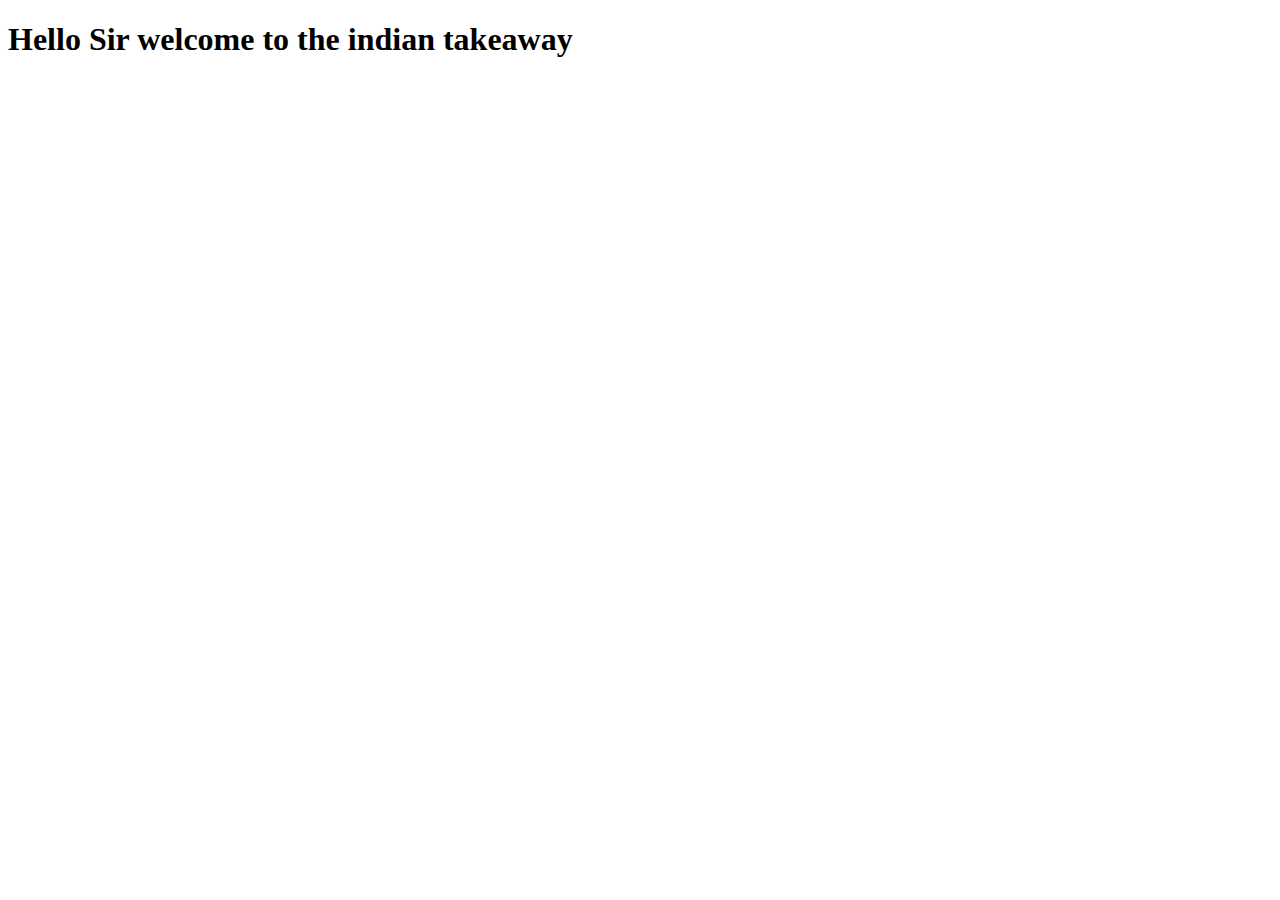
==== index.html @ 186271da "Add files via upload" ====
<!DOCTYPE html>
<html lang="en">
<head>
    <meta charset="UTF-8">
    <title>Hello sir</title>
</head>
<body>
    <h1>Hello Sir welcome to the indian takeaway</h1>
    <iframe height="400px" width="100%" src="https://repl.it/@gideondyke/roan?lite=true" scrolling="no" frameborder="no" allowtransparency="true" allowfullscreen="true" sandbox="allow-forms allow-pointer-lock allow-popups allow-same-origin allow-scripts allow-modals"></iframe>
</body>
</html>
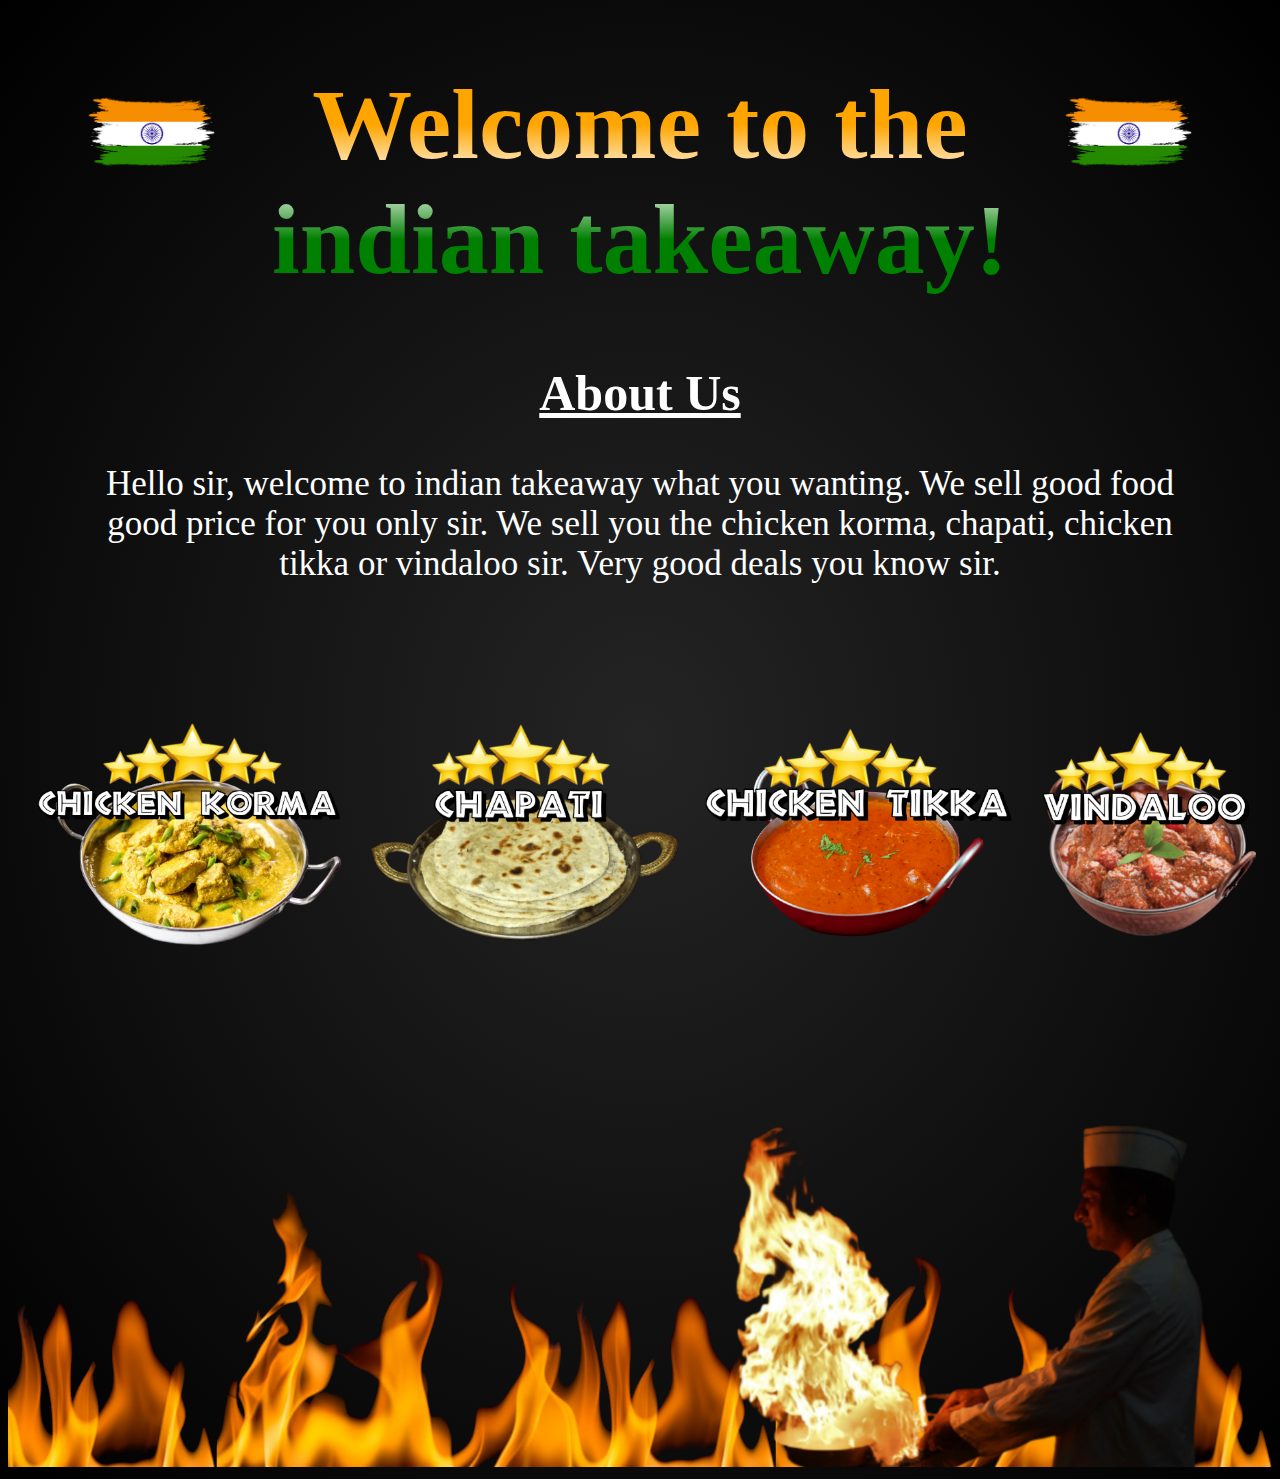
==== commit 2499bba4: "Add files via upload" ====
--- a/index.html
+++ b/index.html
@@ -1,11 +1,30 @@
-<!DOCTYPE html>
-<html lang="en">
-<head>
-    <meta charset="UTF-8">
-    <title>Hello sir</title>
-</head>
-<body>
-    <h1>Hello Sir welcome to the indian takeaway</h1>
-    <iframe height="400px" width="100%" src="https://repl.it/@gideondyke/roan?lite=true" scrolling="no" frameborder="no" allowtransparency="true" allowfullscreen="true" sandbox="allow-forms allow-pointer-lock allow-popups allow-same-origin allow-scripts allow-modals"></iframe>
-</body>
-</html>
+<!DOCTYPE html>
+<html>
+    <head>
+        <title>Indian Takeaway</title>
+        <link rel="stylesheet" href="style.css">
+    </head>
+    <body>
+        <div id="title">
+            <img src="images/india-flag.png" alt="indian-flag" height="70px" id="flag1">
+            <img src="images/india-flag.png" alt="indian-flag" height="70px" id="flag2">
+            <h1>Welcome to the indian takeaway!</h1>
+        </div>
+        <div id="about">
+            <h2>About Us</h2>
+            <p>Hello sir, welcome to indian takeaway what you wanting. We sell good food good price for you only sir. We sell you the chicken korma, chapati, chicken tikka or vindaloo sir. Very good deals you know sir.</p>
+            <br>
+            <br>
+            <br>
+            <br>
+            <br>
+        </div>
+        <div id="images">
+            <img src="images/korma-text.png" alt="Indian Food" width=100%>
+            <img src="images/chapati-text.png" alt="Indian Food" width=100%>
+            <img src="images/tikka-text.png" alt="Indian Food" width=100%>
+            <img src="images/vindaloo-text.png" alt="Indian Food" width=70%>
+        </div>
+        <img src="images/fire-chef-long.png" alt="Indian Chef" width=100%>
+    </body>
+</html>--- a/style.css
+++ b/style.css
@@ -0,0 +1,54 @@
+body {
+    background: repeating-radial-gradient(rgb(36, 36, 36), black);
+}
+
+#title {
+    background: -webkit-linear-gradient(orange,orange, white, green, green);
+    -webkit-background-clip: text;
+    -webkit-text-fill-color: transparent;
+    margin: auto;
+    text-align: center;
+    font-size: 50px;
+}
+#about {
+    color: white;
+    margin: auto;
+    text-align: center;
+}
+#about h2{
+    font-size: 50px;
+    text-decoration: underline;
+}
+#about p{
+    font-size: 35px;
+    padding-left: 5%;
+    padding-right: 5%;
+}
+
+#flag1 {
+    float: left;
+    padding-top: 30px;
+    padding-left: 80px;
+}
+#flag2 {
+    float: right;
+    padding-top: 30px;
+    padding-right: 80px;
+}
+
+#images {
+    width: 25%;
+    margin-left: 1%;
+    align-items: center;
+    display: flex;
+    position: relative;
+    
+}
+#images img{
+    padding: 10px;
+}
+
+#images img:hover {
+    opacity: 50%;
+    transform: rotate(355deg);
+}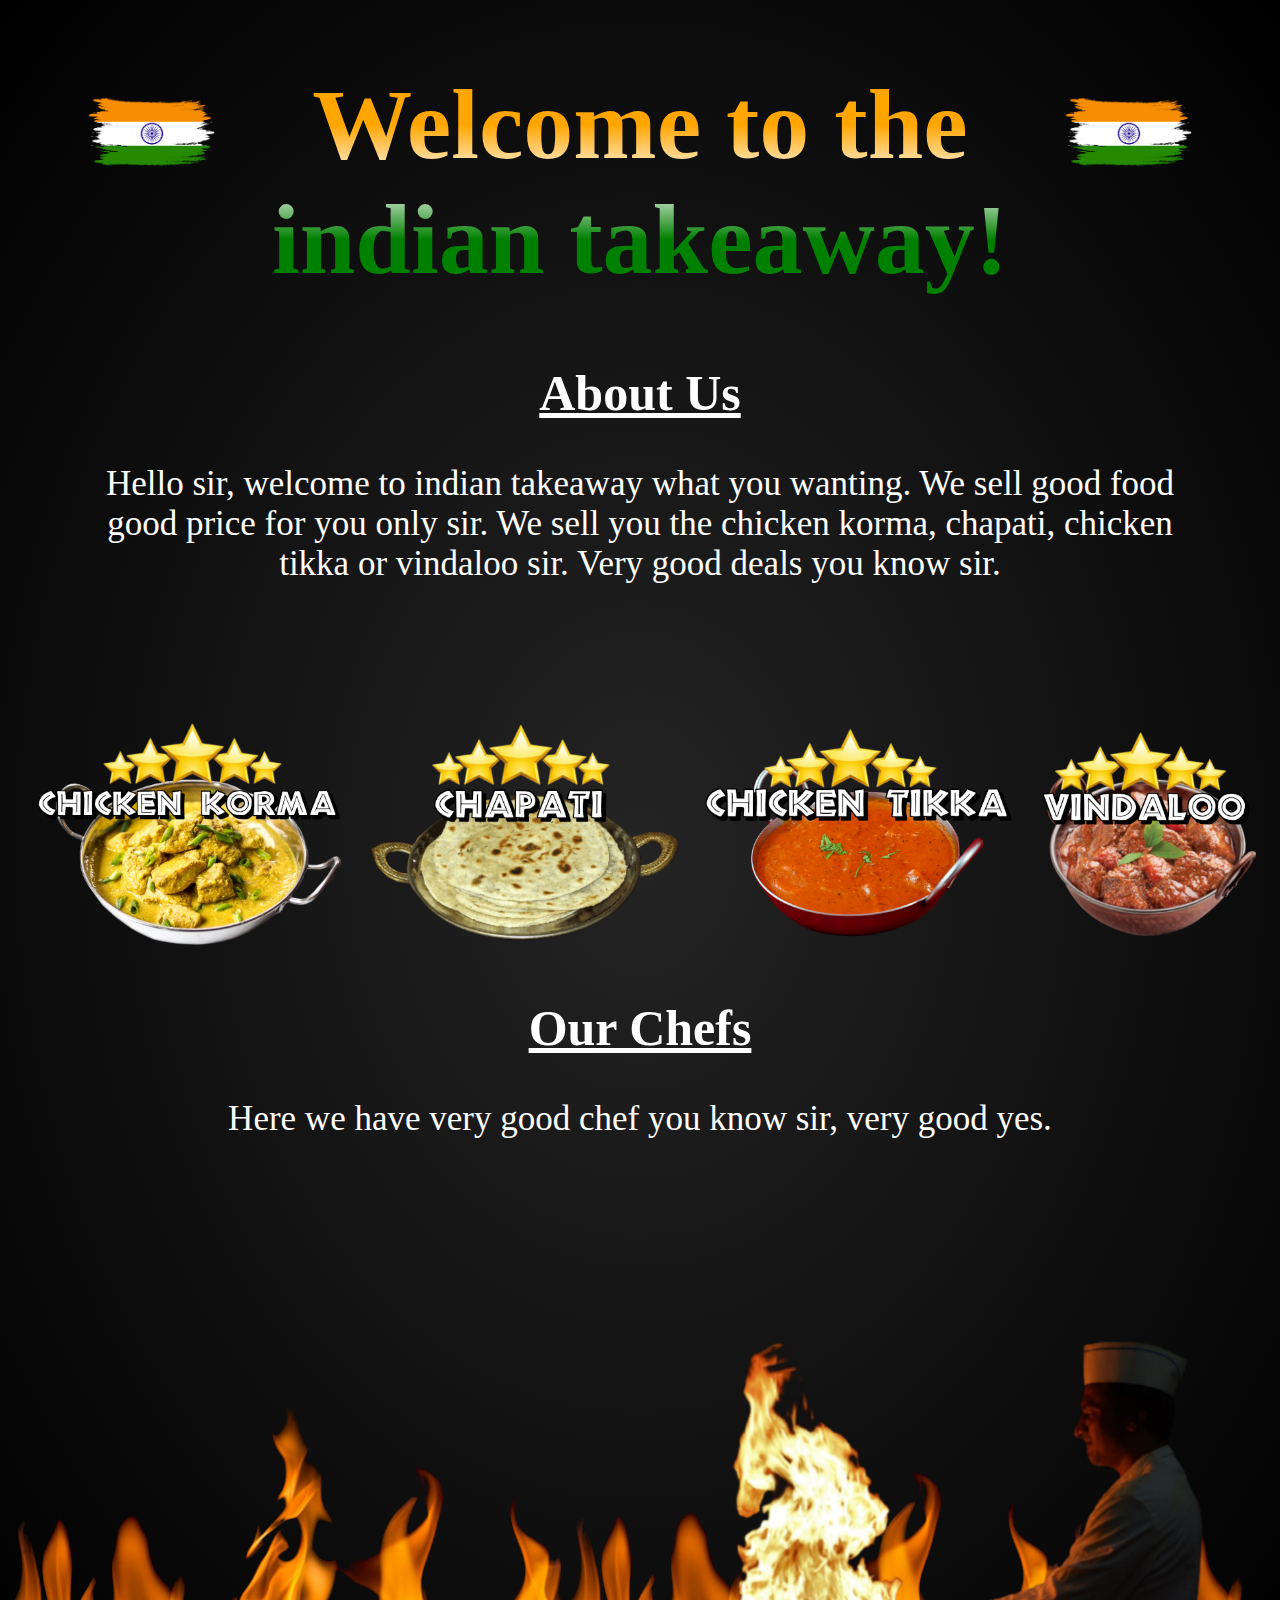
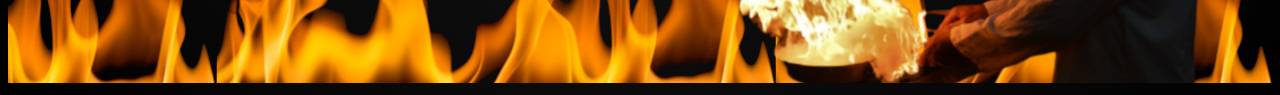
==== commit 5f24bbca: "Update index.html" ====
--- a/index.html
+++ b/index.html
@@ -25,6 +25,10 @@
             <img src="images/tikka-text.png" alt="Indian Food" width=100%>
             <img src="images/vindaloo-text.png" alt="Indian Food" width=70%>
         </div>
+        <div id="about">
+            <h2>Our Chefs</h2>
+            <p>Here we have very good chef you know sir, very good yes.</p>
+        </div>
         <img src="images/fire-chef-long.png" alt="Indian Chef" width=100%>
     </body>
-</html>+</html>
--- a/style.css
+++ b/style.css
@@ -51,4 +51,4 @@
 #images img:hover {
     opacity: 50%;
     transform: rotate(355deg);
-}+}
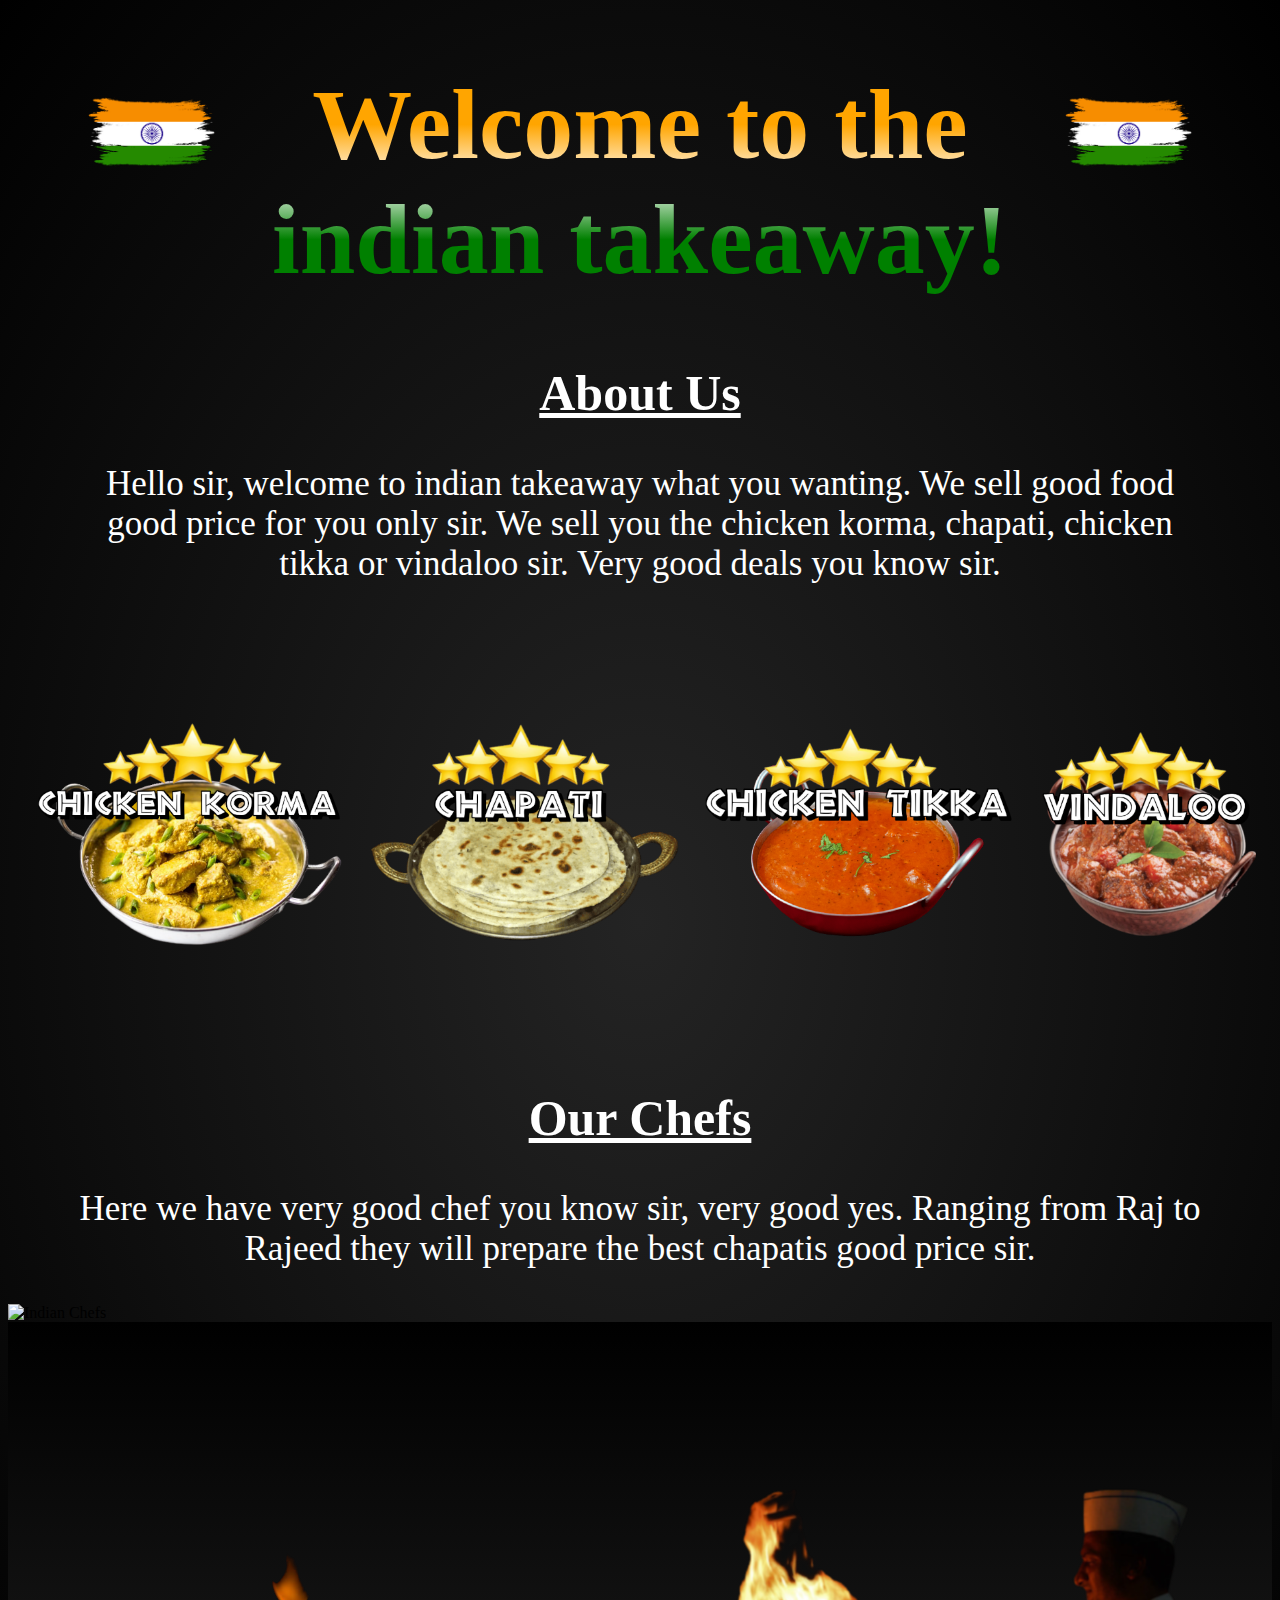
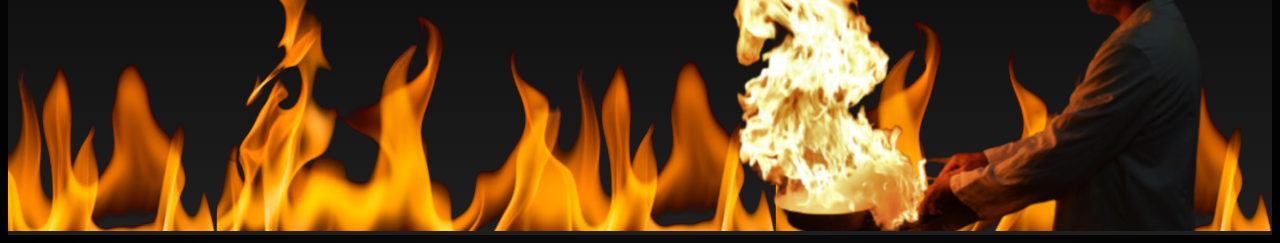
==== commit c0ed8e36: "Add files via upload" ====
--- a/index.html
+++ b/index.html
@@ -25,10 +25,20 @@
             <img src="images/tikka-text.png" alt="Indian Food" width=100%>
             <img src="images/vindaloo-text.png" alt="Indian Food" width=70%>
         </div>
+        <br>
+        <br>
+        <br>
+        <br>
+        <br>
         <div id="about">
             <h2>Our Chefs</h2>
-            <p>Here we have very good chef you know sir, very good yes.</p>
+            <p>Here we have very good chef you know sir, very good yes. Ranging from Raj to Rajeed they will prepare the best chapatis good price sir.</p>
         </div>
-        <img src="images/fire-chef-long.png" alt="Indian Chef" width=100%>
+        <div id="lineup">
+            <img src="images/the-lineup.png" alt="Indian Chefs" width=100%>
+        </div>
+        <div id="black-bg">
+            <img src="images/fire-chef-long.png" alt="Indian Chef" width=100%>
+        </div>
     </body>
-</html>
+</html>--- a/style.css
+++ b/style.css
@@ -1,5 +1,11 @@
 body {
     background: repeating-radial-gradient(rgb(36, 36, 36), black);
+}
+
+#black-bg {
+    background: linear-gradient(black, rgb(31, 31, 31));
+    padding-top: 0;
+    margin-top: 0;
 }
 
 #title {
@@ -52,3 +58,8 @@
     opacity: 50%;
     transform: rotate(355deg);
 }
+
+#lineup{
+    padding-bottom: 0;
+    margin-bottom: 0;
+}